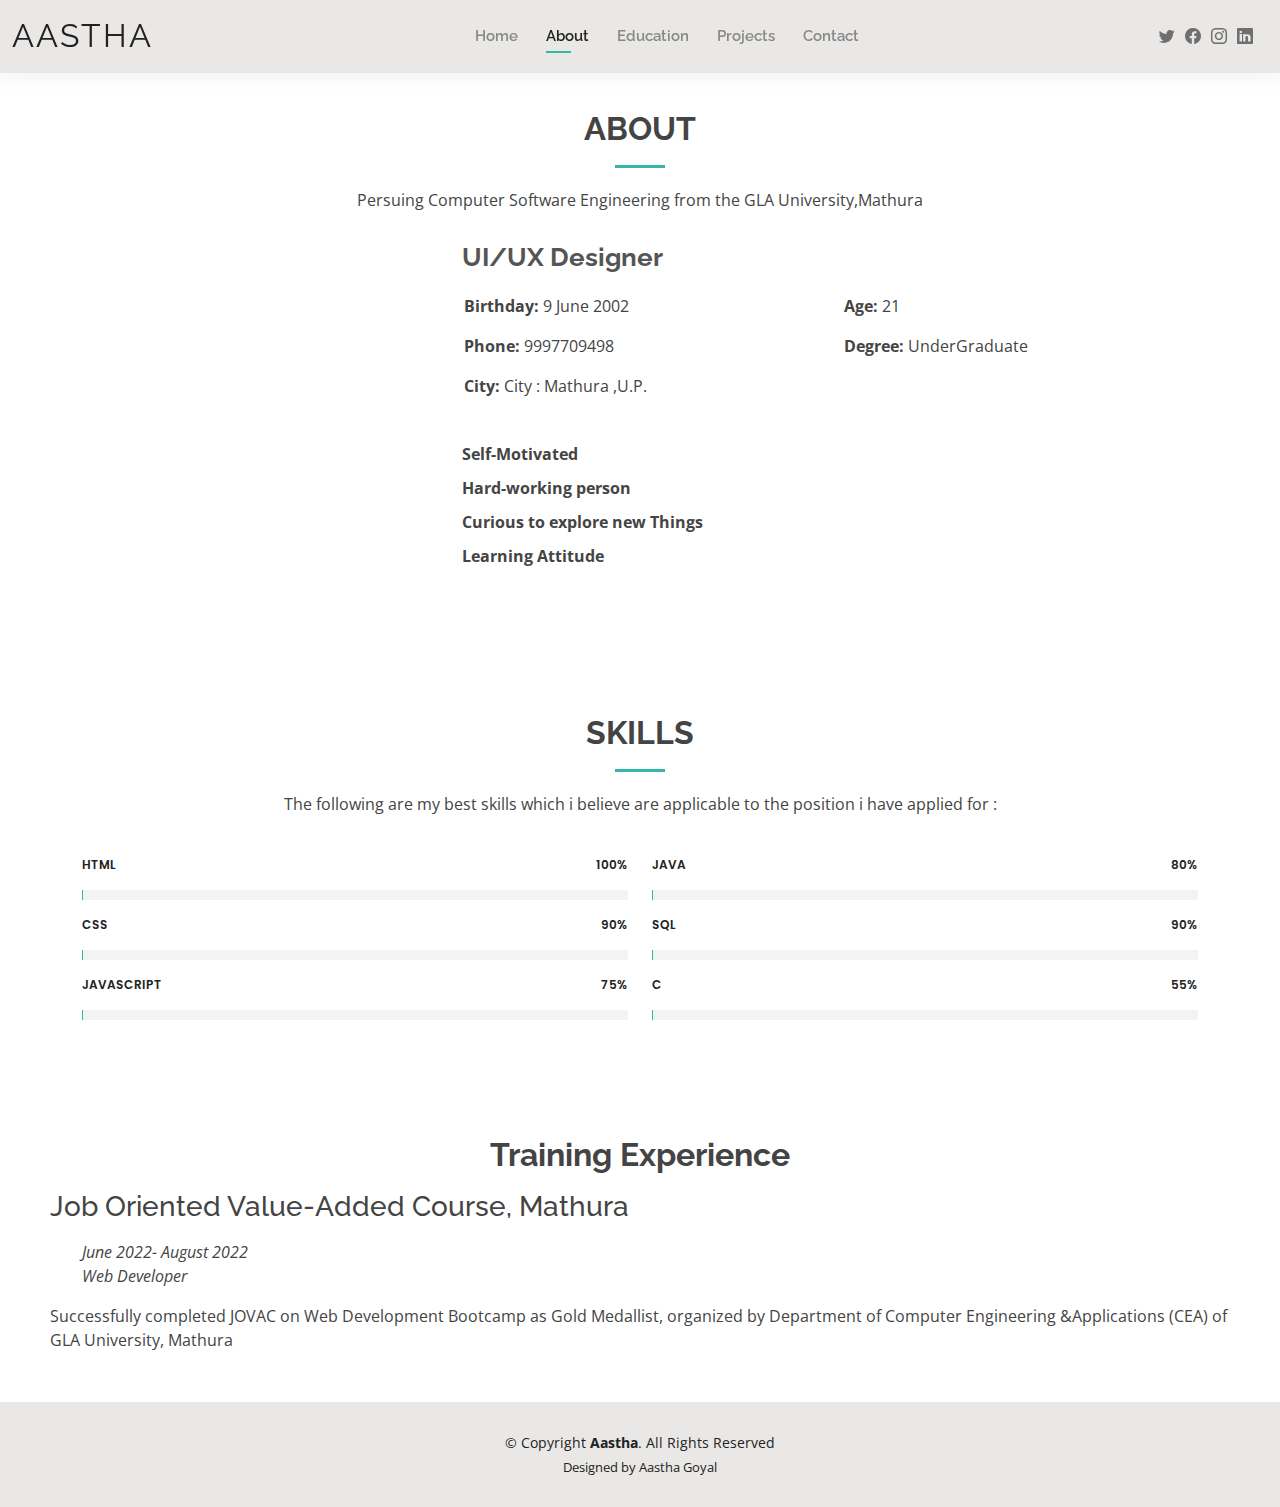
==== about.html @ 9d9f3e69 "first commit" ====
<!DOCTYPE html>
<html lang="en">

<head>
  <meta charset="utf-8">
  <meta content="width=device-width, initial-scale=1.0" name="viewport">

  <title>About</title>
  <meta content="" name="description">
  <meta content="" name="keywords">

  <!-- Favicons -->
  <link href="assets/img/favicon.png" rel="icon">
  <link href="assets/img/apple-touch-icon.png" rel="apple-touch-icon">

  <!-- Google Fonts -->
  <link href="https://fonts.googleapis.com/css?family=Open+Sans:300,300i,400,400i,600,600i,700,700i|Raleway:300,300i,400,400i,500,500i,600,600i,700,700i|Poppins:300,300i,400,400i,500,500i,600,600i,700,700i" rel="stylesheet">

  <!-- Vendor CSS Files -->
  <link href="assets/vendor/aos/aos.css" rel="stylesheet">
  <link href="assets/vendor/bootstrap/css/bootstrap.min.css" rel="stylesheet">
  <link href="assets/vendor/bootstrap-icons/bootstrap-icons.css" rel="stylesheet">
  <link href="assets/vendor/boxicons/css/boxicons.min.css" rel="stylesheet">
  <link href="assets/vendor/glightbox/css/glightbox.min.css" rel="stylesheet">
  <link href="assets/vendor/swiper/swiper-bundle.min.css" rel="stylesheet">

  <!-- Template Main CSS File -->
  <link href="assets/css/style.css" rel="stylesheet">

  <!-- =======================================================
  * Template Name: Kelly
  * Updated: Sep 18 2023 with Bootstrap v5.3.2
  * Template URL: https://bootstrapmade.com/kelly-free-bootstrap-cv-resume-html-template/
  * Author: BootstrapMade.com
  * License: https://bootstrapmade.com/license/
  ======================================================== -->
</head>

<body>

  <!-- ======= Header ======= -->
  <header id="header" class="fixed-top">
    <div class="container-fluid d-flex justify-content-between align-items-center">

      <h1 class="logo me-auto me-lg-0"><a href="index.html">Aastha</a></h1>
      <!-- Uncomment below if you prefer to use an image logo -->
      <!-- <a href="index.html" class="logo"><img src="assets/img/logo.png" alt="" class="img-fluid"></a>-->

      <nav id="navbar" class="navbar order-last order-lg-0">
        <ul>
          <li><a href="index.html">Home</a></li>
          <li><a class="active" href="about.html">About</a></li>
          <li><a href="resume.html">Education</a></li>
          <li><a href="services.html">Projects</a></li>
          <li><a href="contact.html">Contact</a></li>
        </ul>
        <i class="bi bi-list mobile-nav-toggle"></i>
      </nav><!-- .navbar -->

      <div class="header-social-links">
        <a href="#" class="twitter"><i class="bi bi-twitter"></i></a>
        <a href="#" class="facebook"><i class="bi bi-facebook"></i></a>
        <a href="#" class="instagram"><i class="bi bi-instagram"></i></a>
        <a href="#" class="linkedin"><i class="bi bi-linkedin"></i></i></a>
      </div>

    </div>

  </header><!-- End Header -->

  <main id="main">

    <!-- ======= About Section ======= -->
    <section id="about" class="about">
      <div class="container" data-aos="fade-up">

        <div class="section-title">
          <h2>About</h2>
          <p>Persuing Computer Software Engineering from the GLA University,Mathura</p>
        </div>

        <div class="row">
          <div class="col-lg-4">
            <img src="C:\Users\Dell\OneDrive\Pictures\Photo.jpeg" class="img-fluid" alt="">
          </div>
          <div class="col-lg-8 pt-4 pt-lg-0 content">
            <h3>UI/UX Designer</h3>
            <p class="fst-italic">
              <!-- Lorem ipsum dolor sit amet, consectetur adipiscing elit, sed do eiusmod tempor incididunt ut labore et dolore
              magna aliqua. -->
            </p>
            <div class="row">
              <div class="col-lg-6">
                <ul>
                  <li><i class="bi bi-rounded-right"></i> <strong>Birthday:</strong> 9 June 2002</li>
                  <!-- <li><i class="bi bi-rounded-right"></i> <strong>Website:</strong> www.example.com</li> -->
                  <li><i class="bi bi-rounded-right"></i> <strong>Phone:</strong> 9997709498</li>
                  <li><i class="bi bi-rounded-right"></i> <strong>City:</strong> City : Mathura ,U.P.</li>
                </ul>
              </div>
              <div class="col-lg-6">
                <ul>
                  <li><i class="bi bi-rounded-right"></i> <strong>Age:</strong> 21</li>
                  <li><i class="bi bi-rounded-right"></i> <strong>Degree:</strong> UnderGraduate</li>
                  <!-- <li><i class="bi bi-rounded-right"></i> <strong>PhEmailone:</strong> email@example.com</li>
                  <li><i class="bi bi-rounded-right"></i> <strong>Freelance:</strong> Available</li> -->
                </ul>
              </div>
            </div>
            <b><p>
              <ul>
                <li>Self-Motivated</li>
                <li>Hard-working person</li>
                <li>Curious to explore new Things</li>
                <li>Learning Attitude</li>
              </ul></p></b>
          </div>
        </div>

      </div>
    </section><!-- End About Section -->

    <!-- ======= Skills Section ======= -->
    <section id="skills" class="skills">
      <div class="container" data-aos="fade-up">

        <div class="section-title">
          <h2>Skills</h2>
          <p>The following are my best skills which i believe are applicable to the position i have applied for :</p>
        </div>

        <div class="row skills-content">

          <div class="col-lg-6">

            <div class="progress">
              <span class="skill">HTML <i class="val">100%</i></span>
              <div class="progress-bar-wrap">
                <div class="progress-bar" role="progressbar" aria-valuenow="100" aria-valuemin="0" aria-valuemax="100"></div>
              </div>
            </div>

            <div class="progress">
              <span class="skill">CSS <i class="val">90%</i></span>
              <div class="progress-bar-wrap">
                <div class="progress-bar" role="progressbar" aria-valuenow="90" aria-valuemin="0" aria-valuemax="100"></div>
              </div>
            </div>

            <div class="progress">
              <span class="skill">JavaScript <i class="val">75%</i></span>
              <div class="progress-bar-wrap">
                <div class="progress-bar" role="progressbar" aria-valuenow="75" aria-valuemin="0" aria-valuemax="100"></div>
              </div>
            </div>

          </div>

          <div class="col-lg-6">

            <div class="progress">
              <span class="skill">Java <i class="val">80%</i></span>
              <div class="progress-bar-wrap">
                <div class="progress-bar" role="progressbar" aria-valuenow="80" aria-valuemin="0" aria-valuemax="100"></div>
              </div>
            </div>

            <div class="progress">
              <span class="skill">SQL <i class="val">90%</i></span>
              <div class="progress-bar-wrap">
                <div class="progress-bar" role="progressbar" aria-valuenow="90" aria-valuemin="0" aria-valuemax="100"></div>
              </div>
            </div>

            <div class="progress">
              <span class="skill">C <i class="val">55%</i></span>
              <div class="progress-bar-wrap">
                <div class="progress-bar" role="progressbar" aria-valuenow="55" aria-valuemin="0" aria-valuemax="100"></div>
              </div>
            </div>

          </div>

        </div>

      </div>
    </section><!-- End Skills Section -->

    <div style="margin:50px">
    <div style="text-align: center;"><p><b><h2>Training Experience</h2></b></p></div>
    <p><h3>Job Oriented Value-Added Course, Mathura</h3> </p> 
    <i><p><ul type="none"><li>June 2022- August 2022</li>
    <li>Web Developer </li></ul>
    </p></i>
     <p>Successfully completed JOVAC on Web Development Bootcamp as Gold Medallist, organized by Department of 
     Computer Engineering &Applications (CEA) of GLA University, Mathura </p>
    </div>
     <!-- ======= Facts Section ======= -->
    <!-- <section id="facts" class="facts">
      <div class="container" data-aos="fade-up">

        <div class="section-title">
          <h2>Facts</h2>
          <p>Magnam dolores commodi suscipit. Necessitatibus eius consequatur ex aliquid fuga eum quidem. Sit sint consectetur velit. Quisquam quos quisquam cupiditate. Et nemo qui impedit suscipit alias ea. Quia fugiat sit in iste officiis commodi quidem hic quas.</p>
        </div>

        <div class="row counters">

          <div class="col-lg-3 col-6 text-center">
            <span data-purecounter-start="0" data-purecounter-end="232" data-purecounter-duration="1" class="purecounter"></span>
            <p>Clients</p>
          </div>

          <div class="col-lg-3 col-6 text-center">
            <span data-purecounter-start="0" data-purecounter-end="521" data-purecounter-duration="1" class="purecounter"></span>
            <p>Projects</p>
          </div>

          <div class="col-lg-3 col-6 text-center">
            <span data-purecounter-start="0" data-purecounter-end="1463" data-purecounter-duration="1" class="purecounter"></span>
            <p>Hours Of Support</p>
          </div>

          <div class="col-lg-3 col-6 text-center">
            <span data-purecounter-start="0" data-purecounter-end="15" data-purecounter-duration="1" class="purecounter"></span>
            <p>Hard Workers</p>
          </div>

        </div>

      </div>
    </section> End Facts Section -->

    <!-- ======= Testimonials Section ======= -->
    <!-- <section id="testimonials" class="testimonials">
      <div class="container" data-aos="fade-up">

        <div class="section-title">
          <h2>Testimonials</h2>
          <p>Magnam dolores commodi suscipit. Necessitatibus eius consequatur ex aliquid fuga eum quidem. Sit sint consectetur velit. Quisquam quos quisquam cupiditate. Et nemo qui impedit suscipit alias ea. Quia fugiat sit in iste officiis commodi quidem hic quas.</p>
        </div>

        <div class="testimonials-slider swiper" data-aos="fade-up" data-aos-delay="100">
          <div class="swiper-wrapper">

            <div class="swiper-slide">
              <div class="testimonial-item">
                <img src="assets/img/testimonials/testimonials-1.jpg" class="testimonial-img" alt="">
                <h3>Saul Goodman</h3>
                <h4>Ceo &amp; Founder</h4>
                <p>
                  <i class="bx bxs-quote-alt-left quote-icon-left"></i>
                  Proin iaculis purus consequat sem cure digni ssim donec porttitora entum suscipit rhoncus. Accusantium quam, ultricies eget id, aliquam eget nibh et. Maecen aliquam, risus at semper.
                  <i class="bx bxs-quote-alt-right quote-icon-right"></i>
                </p>
              </div>
            </div> End testimonial item 

            <div class="swiper-slide">
              <div class="testimonial-item">
                <img src="assets/img/testimonials/testimonials-2.jpg" class="testimonial-img" alt="">
                <h3>Sara Wilsson</h3>
                <h4>Designer</h4>
                <p>
                  <i class="bx bxs-quote-alt-left quote-icon-left"></i>
                  Export tempor illum tamen malis malis eram quae irure esse labore quem cillum quid cillum eram malis quorum velit fore eram velit sunt aliqua noster fugiat irure amet legam anim culpa.
                  <i class="bx bxs-quote-alt-right quote-icon-right"></i>
                </p>
              </div>
            </div> End testimonial item --><!--

            <div class="swiper-slide">
              <div class="testimonial-item">
                <img src="assets/img/testimonials/testimonials-3.jpg" class="testimonial-img" alt="">
                <h3>Jena Karlis</h3>
                <h4>Store Owner</h4>
                <p>
                  <i class="bx bxs-quote-alt-left quote-icon-left"></i>
                  Enim nisi quem export duis labore cillum quae magna enim sint quorum nulla quem veniam duis minim tempor labore quem eram duis noster aute amet eram fore quis sint minim.
                  <i class="bx bxs-quote-alt-right quote-icon-right"></i>
                </p>
              </div>
            </div> End testimonial item 

            <div class="swiper-slide">
              <div class="testimonial-item">
                <img src="assets/img/testimonials/testimonials-4.jpg" class="testimonial-img" alt="">
                <h3>Matt Brandon</h3>
                <h4>Freelancer</h4>
                <p>
                  <i class="bx bxs-quote-alt-left quote-icon-left"></i>
                  Fugiat enim eram quae cillum dolore dolor amet nulla culpa multos export minim fugiat minim velit minim dolor enim duis veniam ipsum anim magna sunt elit fore quem dolore labore illum veniam.
                  <i class="bx bxs-quote-alt-right quote-icon-right"></i>
                </p>
              </div>
            </div>

            <div class="swiper-slide">
              <div class="testimonial-item">
                <img src="assets/img/testimonials/testimonials-5.jpg" class="testimonial-img" alt="">
                <h3>John Larson</h3>
                <h4>Entrepreneur</h4>
                <p>
                  <i class="bx bxs-quote-alt-left quote-icon-left"></i>
                  Quis quorum aliqua sint quem legam fore sunt eram irure aliqua veniam tempor noster veniam enim culpa labore duis sunt culpa nulla illum cillum fugiat legam esse veniam culpa fore nisi cillum quid.
                  <i class="bx bxs-quote-alt-right quote-icon-right"></i>
                </p>
              </div>
            </div>

          </div>
          <div class="swiper-pagination"></div>
        </div>

      </div>
    </section>End Testimonials Section -->

  </main><!-- End #main -->

  <!-- ======= Footer ======= -->
  <footer id="footer">
    <div class="container">
      <div class="copyright">
        &copy; Copyright <strong><span>Aastha</span></strong>. All Rights Reserved
      </div>
      <div class="credits">
        <!-- All the links in the footer should remain intact. -->
        <!-- You can delete the links only if you purchased the pro version. -->
        <!-- Licensing information: https://bootstrapmade.com/license/ -->
        <!-- Purchase the pro version with working PHP/AJAX contact form: https://bootstrapmade.com/kelly-free-bootstrap-cv-resume-html-template/ -->
        Designed by Aastha Goyal
      </div>
    </div>
  </footer><!-- End  Footer -->

  <div id="preloader"></div>
  <a href="#" class="back-to-top d-flex align-items-center justify-content-center"><i class="bi bi-arrow-up-short"></i></a>

  <!-- Vendor JS Files -->
  <script src="assets/vendor/purecounter/purecounter_vanilla.js"></script>
  <script src="assets/vendor/aos/aos.js"></script>
  <script src="assets/vendor/bootstrap/js/bootstrap.bundle.min.js"></script>
  <script src="assets/vendor/glightbox/js/glightbox.min.js"></script>
  <script src="assets/vendor/isotope-layout/isotope.pkgd.min.js"></script>
  <script src="assets/vendor/swiper/swiper-bundle.min.js"></script>
  <script src="assets/vendor/waypoints/noframework.waypoints.js"></script>
  <script src="assets/vendor/php-email-form/validate.js"></script>

  <!-- Template Main JS File -->
  <script src="assets/js/main.js"></script>

</body>

</html>
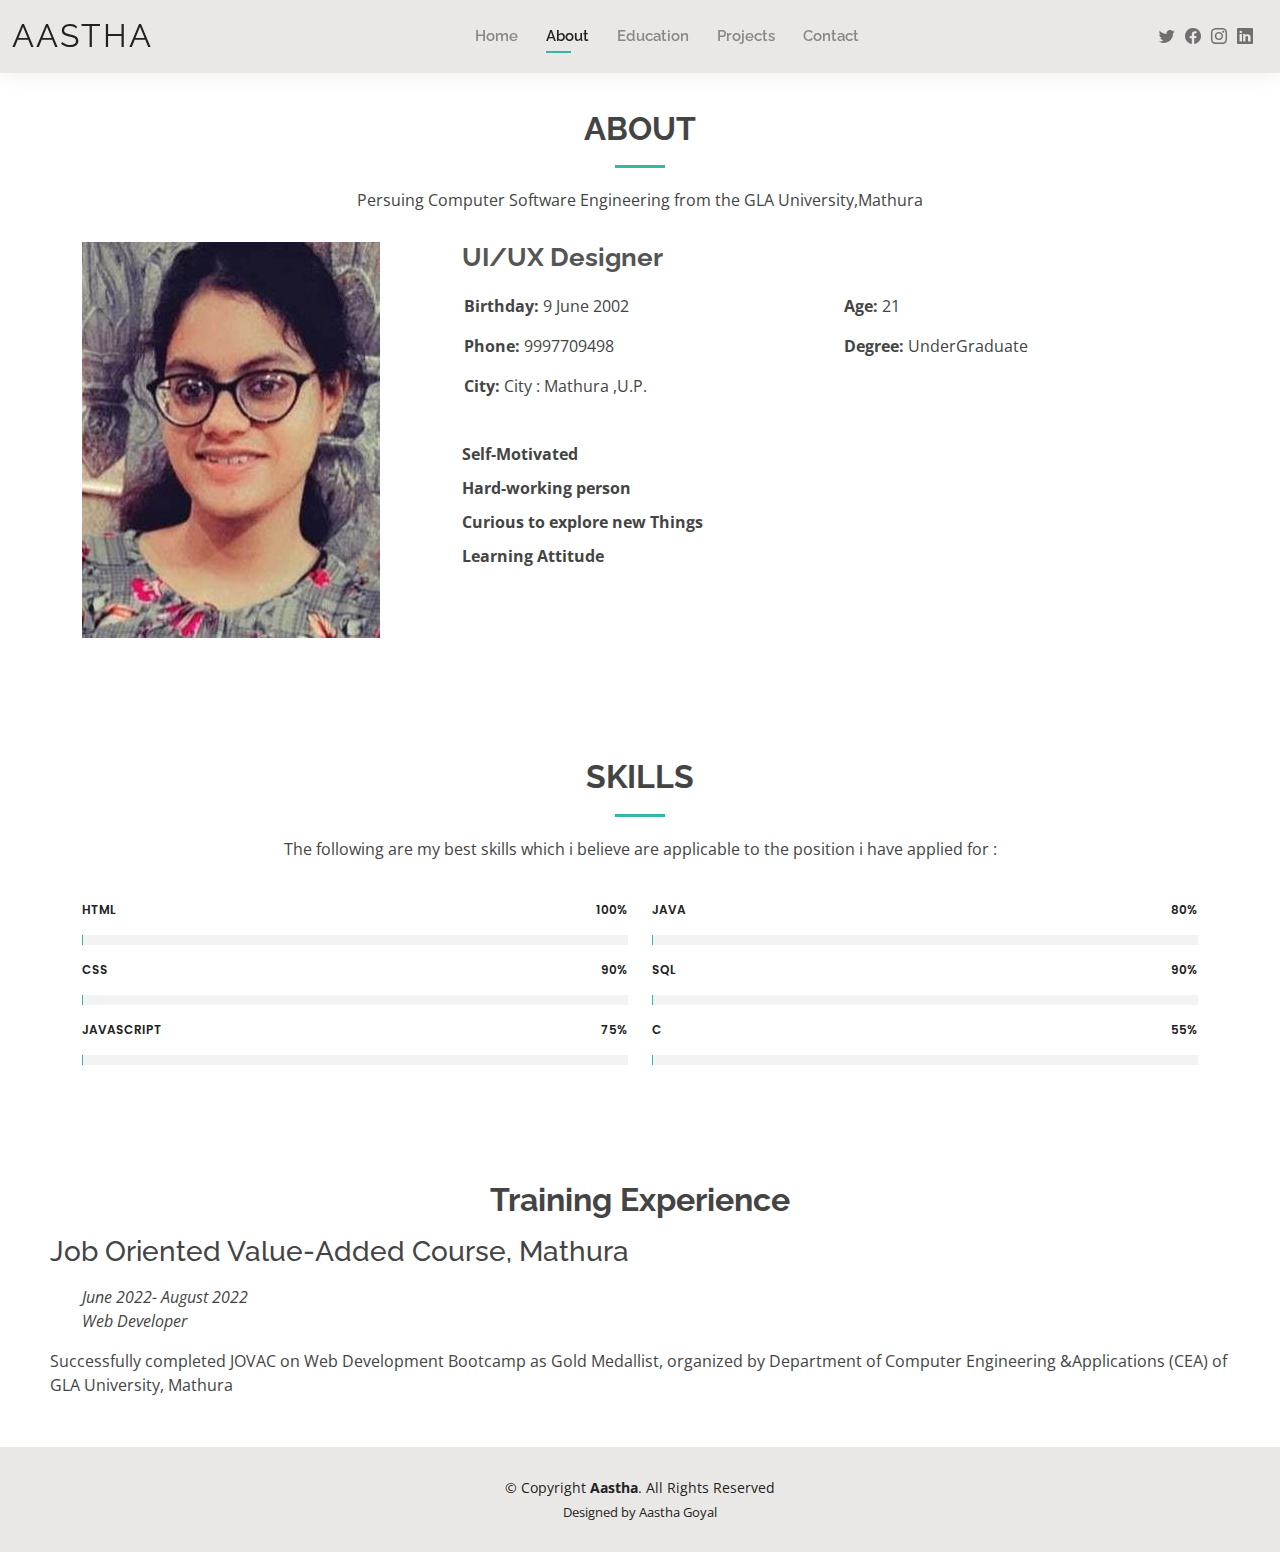
==== commit 92fda1fc: "comm" ====
--- a/about.html
+++ b/about.html
@@ -81,7 +81,7 @@
 
         <div class="row">
           <div class="col-lg-4">
-            <img src="C:\Users\Dell\OneDrive\Pictures\Photo.jpeg" class="img-fluid" alt="">
+            <img src="assets/1000023702.png" class="img-fluid" alt="">
           </div>
           <div class="col-lg-8 pt-4 pt-lg-0 content">
             <h3>UI/UX Designer</h3>
